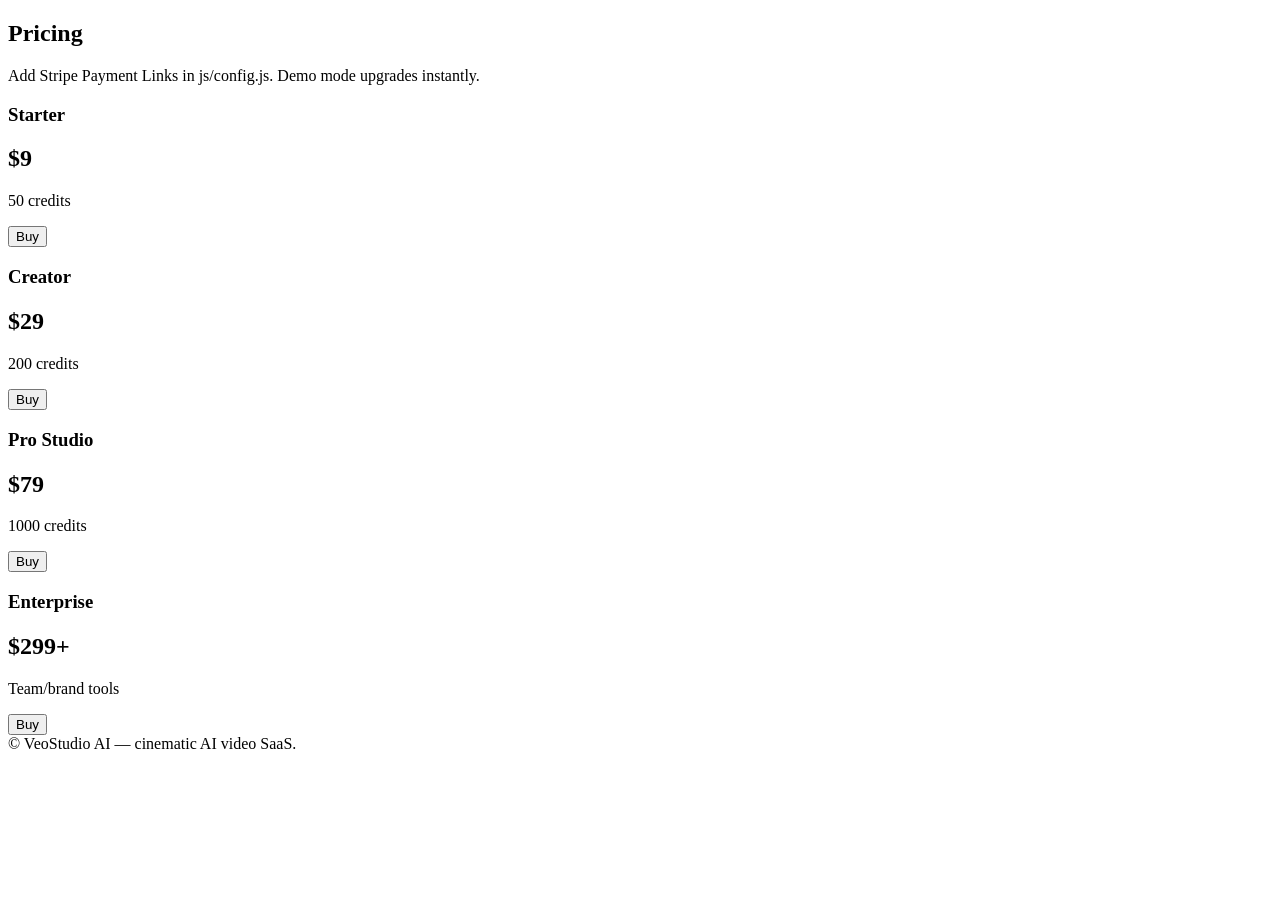
==== pricing.html @ dbd61279 "Add files via upload" ====
<!DOCTYPE html><html lang="en"><head><meta charset="UTF-8"><meta name="viewport" content="width=device-width,initial-scale=1.0"><title>Pricing</title><link rel="preconnect" href="https://fonts.googleapis.com"><link rel="preconnect" href="https://fonts.gstatic.com" crossorigin><link href="https://fonts.googleapis.com/css2?family=Inter:wght@400;650;800;900&display=swap" rel="stylesheet"><link rel="stylesheet" href="css/style.css"><script src="js/config.js"></script><script src="js/api.js"></script><script src="js/app.js"></script></head><body><div id="navMount"></div>
<div class="page shell"><div class="section"><h2>Pricing</h2><p>Add Stripe Payment Links in js/config.js. Demo mode upgrades instantly.</p><div class="grid grid-4"><div class="card"><h3>Starter</h3><h2>$9</h2><p>50 credits</p><button class="btn btn-primary" onclick="buy('starter',9)">Buy</button></div><div class="card"><h3>Creator</h3><h2>$29</h2><p>200 credits</p><button class="btn btn-primary" onclick="buy('creator',29)">Buy</button></div><div class="card"><h3>Pro Studio</h3><h2>$79</h2><p>1000 credits</p><button class="btn btn-primary" onclick="buy('pro',79)">Buy</button></div><div class="card"><h3>Enterprise</h3><h2>$299+</h2><p>Team/brand tools</p><button class="btn btn-primary" onclick="buy('enterprise',299)">Buy</button></div></div></div></div><script>async function buy(plan,amount){const u=requireUser();const link=VEO_CONFIG.STRIPE[plan];if(link&&!link.includes('PASTE_')){location.href=`${link}${link.includes('?')?'&':'?'}client_reference_id=${encodeURIComponent(u.email)}&ref=${encodeURIComponent(getRef())}`;return}const r=await API.call('upgrade',{email:u.email,plan,amount,ref:getRef()});if(r.ok){Store.setUser(r.user);alert('Demo upgrade complete');location.href='dashboard.html'}}</script>
<footer class="footer page">© VeoStudio AI — cinematic AI video SaaS.</footer><script>mountNav("pricing")</script></body></html>
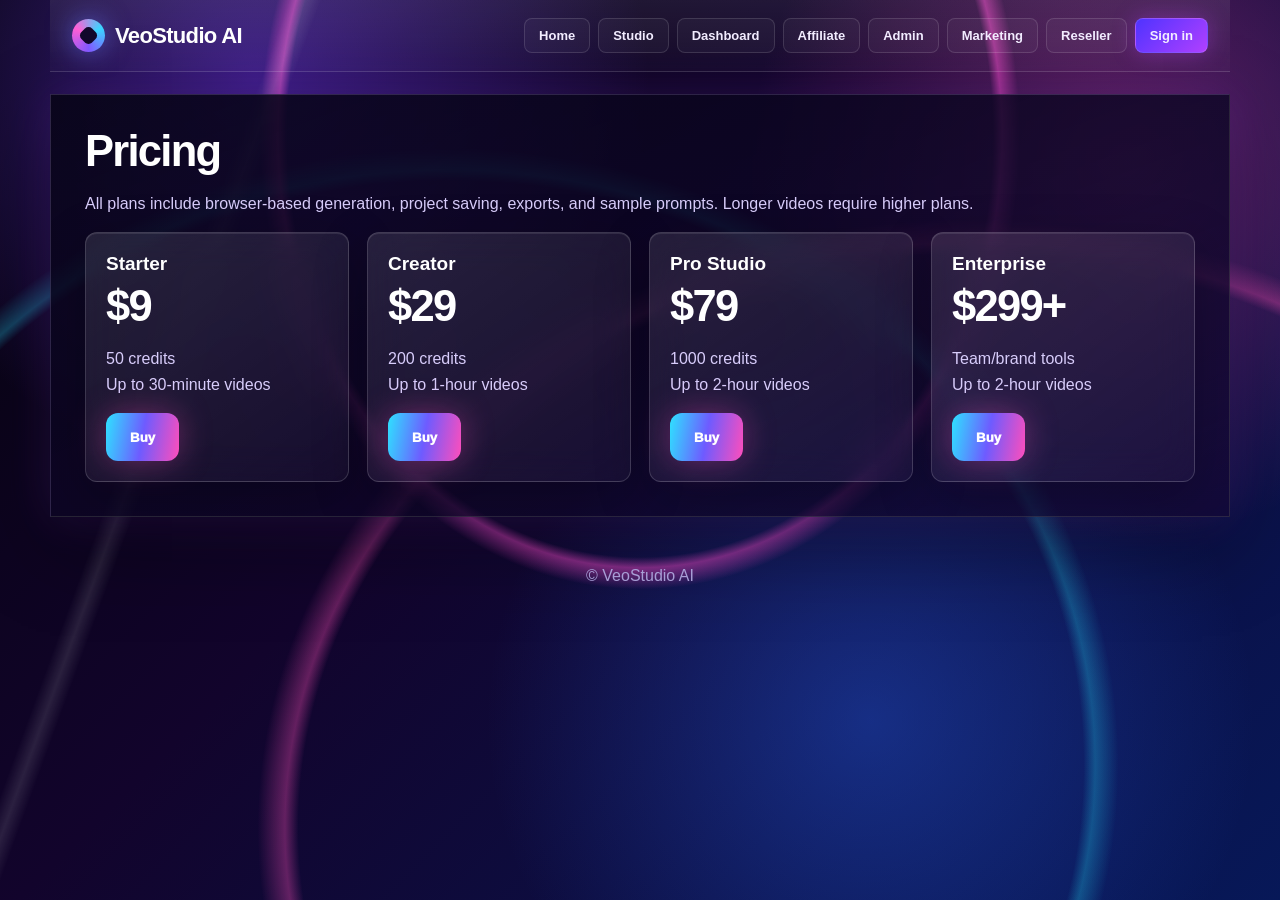
==== commit 95fc7707: "Revise pricing plans and descriptions in pricing.html Updated pricing page with new plan details and" ====
--- a/pricing.html
+++ b/pricing.html
@@ -1,3 +1,38 @@
-<!DOCTYPE html><html lang="en"><head><meta charset="UTF-8"><meta name="viewport" content="width=device-width,initial-scale=1.0"><title>Pricing</title><link rel="preconnect" href="https://fonts.googleapis.com"><link rel="preconnect" href="https://fonts.gstatic.com" crossorigin><link href="https://fonts.googleapis.com/css2?family=Inter:wght@400;650;800;900&display=swap" rel="stylesheet"><link rel="stylesheet" href="css/style.css"><script src="js/config.js"></script><script src="js/api.js"></script><script src="js/app.js"></script></head><body><div id="navMount"></div>
-<div class="page shell"><div class="section"><h2>Pricing</h2><p>Add Stripe Payment Links in js/config.js. Demo mode upgrades instantly.</p><div class="grid grid-4"><div class="card"><h3>Starter</h3><h2>$9</h2><p>50 credits</p><button class="btn btn-primary" onclick="buy('starter',9)">Buy</button></div><div class="card"><h3>Creator</h3><h2>$29</h2><p>200 credits</p><button class="btn btn-primary" onclick="buy('creator',29)">Buy</button></div><div class="card"><h3>Pro Studio</h3><h2>$79</h2><p>1000 credits</p><button class="btn btn-primary" onclick="buy('pro',79)">Buy</button></div><div class="card"><h3>Enterprise</h3><h2>$299+</h2><p>Team/brand tools</p><button class="btn btn-primary" onclick="buy('enterprise',299)">Buy</button></div></div></div></div><script>async function buy(plan,amount){const u=requireUser();const link=VEO_CONFIG.STRIPE[plan];if(link&&!link.includes('PASTE_')){location.href=`${link}${link.includes('?')?'&':'?'}client_reference_id=${encodeURIComponent(u.email)}&ref=${encodeURIComponent(getRef())}`;return}const r=await API.call('upgrade',{email:u.email,plan,amount,ref:getRef()});if(r.ok){Store.setUser(r.user);alert('Demo upgrade complete');location.href='dashboard.html'}}</script>
-<footer class="footer page">© VeoStudio AI — cinematic AI video SaaS.</footer><script>mountNav("pricing")</script></body></html>
+<!DOCTYPE html>
+<html lang="en">
+<head>
+<meta charset="UTF-8"><meta name="viewport" content="width=device-width,initial-scale=1.0">
+<title>Pricing — VeoStudio AI</title>
+<link rel="stylesheet" href="css/style.css">
+<script src="js/config.js"></script><script src="js/api.js"></script><script src="js/app.js"></script>
+</head>
+<body>
+<div id="navMount"></div>
+<div class="page shell">
+  <div class="section">
+    <h2>Pricing</h2>
+    <p>All plans include browser-based generation, project saving, exports, and sample prompts. Longer videos require higher plans.</p>
+    <div class="grid grid-4">
+      <div class="card"><h3>Starter</h3><h2>$9</h2><p>50 credits<br>Up to 30-minute videos</p><button class="btn btn-primary" onclick="buy('starter',9)">Buy</button></div>
+      <div class="card"><h3>Creator</h3><h2>$29</h2><p>200 credits<br>Up to 1-hour videos</p><button class="btn btn-primary" onclick="buy('creator',29)">Buy</button></div>
+      <div class="card"><h3>Pro Studio</h3><h2>$79</h2><p>1000 credits<br>Up to 2-hour videos</p><button class="btn btn-primary" onclick="buy('pro',79)">Buy</button></div>
+      <div class="card"><h3>Enterprise</h3><h2>$299+</h2><p>Team/brand tools<br>Up to 2-hour videos</p><button class="btn btn-primary" onclick="buy('enterprise',299)">Buy</button></div>
+    </div>
+  </div>
+</div>
+<footer class="footer page">© VeoStudio AI</footer>
+<script>
+mountNav("pricing");
+async function buy(plan,amount){
+  const u=requireUser();
+  const link=VEO_CONFIG.STRIPE[plan];
+  if(link && !link.includes("PASTE_")){
+    location.href=`${link}${link.includes("?")?"&":"?"}client_reference_id=${encodeURIComponent(u.email)}&ref=${encodeURIComponent(getRef())}`;
+    return;
+  }
+  const r=await API.call("upgrade",{email:u.email,plan,amount,ref:getRef()});
+  if(r.ok){Store.setUser(r.user);alert("Demo upgrade complete");location.href="dashboard.html";}
+}
+</script>
+</body>
+</html>
--- a/css/style.css
+++ b/css/style.css
@@ -0,0 +1,110 @@
+:root{
+  --bg:#070613; --panel:#12072b; --panel2:#1a0b3d; --stroke:rgba(255,255,255,.16);
+  --text:#fff; --muted:#d8cdfb; --cyan:#33d6ff; --blue:#4269ff; --pink:#ff4fbf; --purple:#7b3cff;
+  --green:#84ffd8; --warning:#ffcf5b; --red:#ff4d7d;
+  --glass:rgba(255,255,255,.075); --glass2:rgba(255,255,255,.12);
+  --shadow:0 28px 80px rgba(0,0,0,.38),0 0 45px rgba(153,67,255,.18);
+}
+*{box-sizing:border-box} html{scroll-behavior:smooth}
+body{
+  margin:0; color:var(--text); font-family:Inter,Arial,sans-serif; min-height:100vh; background:#05040d;
+}
+body::before{
+  content:""; position:fixed; inset:0; z-index:-3;
+  background:
+    radial-gradient(circle at 20% 9%, rgba(116,55,255,.48), transparent 30%),
+    radial-gradient(circle at 88% 18%, rgba(255,79,191,.35), transparent 28%),
+    radial-gradient(circle at 68% 80%, rgba(42,105,255,.35), transparent 34%),
+    linear-gradient(135deg,#05040d 0%, #12042c 42%, #071858 100%);
+}
+body::after{
+  content:""; position:fixed; inset:0; z-index:-2; pointer-events:none; opacity:.92;
+  background:
+    linear-gradient(110deg, transparent 0 18%, rgba(255,255,255,.12) 19%, transparent 20% 100%),
+    radial-gradient(ellipse at 50% 15%, transparent 0 39%, rgba(255,76,210,.55) 40%, transparent 42%),
+    radial-gradient(ellipse at 35% 85%, transparent 0 54%, rgba(34,211,238,.32) 55%, transparent 57%),
+    radial-gradient(ellipse at 76% 92%, transparent 0 49%, rgba(255,80,185,.38) 50%, transparent 52%);
+  filter:blur(.2px);
+}
+a{color:inherit;text-decoration:none} img,video,canvas{max-width:100%}
+.page{width:min(1180px,calc(100% - 32px)); margin:0 auto}
+.shell{border:1px solid rgba(255,255,255,.12); border-radius:0; overflow:hidden; background:linear-gradient(160deg, rgba(8,5,24,.9), rgba(20,8,54,.75)); box-shadow:var(--shadow); margin:22px auto}
+.nav{
+  height:72px; display:flex; justify-content:space-between; align-items:center; gap:16px;
+  padding:0 22px; border-bottom:1px solid rgba(255,255,255,.1);
+  background:linear-gradient(180deg,rgba(255,255,255,.08),rgba(255,255,255,.025));
+}
+.logo{display:flex;align-items:center;gap:10px;font-weight:900;font-size:22px;letter-spacing:-.03em}
+.mark{width:33px;height:33px;border-radius:50%;background:conic-gradient(from 60deg,#39d5ff,#8257ff,#ff5fd5,#39d5ff); position:relative; box-shadow:0 0 26px rgba(105,120,255,.6)}
+.mark::after{content:"";position:absolute;inset:9px;border-radius:5px;background:#12072b;transform:rotate(45deg)}
+.navlinks{display:flex;gap:8px;align-items:center;flex-wrap:wrap}
+.navlinks a,.top-chip{
+  padding:9px 14px; border:1px solid rgba(255,255,255,.13); border-radius:8px; font-size:13px; font-weight:800; color:#f2ecff;
+  background:rgba(255,255,255,.035);
+}
+.navlinks a:hover,.navlinks .active,.top-chip.active{background:linear-gradient(135deg,#4f33ff,#b040ff);box-shadow:0 0 22px rgba(188,69,255,.35)}
+.hero{
+  min-height:480px; padding:45px 34px 30px; position:relative; overflow:hidden;
+  background:
+    radial-gradient(circle at 14% 20%,rgba(96,30,255,.42),transparent 28%),
+    radial-gradient(circle at 82% 18%,rgba(255,79,191,.30),transparent 30%),
+    linear-gradient(180deg,rgba(255,255,255,.03),transparent);
+}
+.hero::after,.sweep{
+  content:""; position:absolute; left:-10%; right:-10%; bottom:70px; height:112px;
+  background:radial-gradient(ellipse at center, rgba(255,94,210,.72), transparent 56%);
+  transform:rotate(-5deg); filter:blur(9px); opacity:.92;
+}
+.hero-inner{position:relative; z-index:2; text-align:center; max-width:860px; margin:0 auto}
+h1{font-size:clamp(42px,5.7vw,73px);line-height:1.02;letter-spacing:-.065em;margin:24px 0 18px;text-shadow:0 0 28px rgba(255,255,255,.11)}
+h2{font-size:clamp(28px,3.4vw,44px);line-height:1.05;letter-spacing:-.04em;margin:0 0 14px}
+h3{margin:0 0 9px;font-size:19px} p{color:var(--muted);line-height:1.6}
+.lead{font-size:18px;color:#fff}
+.btn{
+  border:1px solid rgba(255,255,255,.14); border-radius:12px; padding:13px 24px; min-height:48px;
+  color:white; font-weight:950; display:inline-flex; align-items:center; justify-content:center; gap:9px; cursor:pointer;
+  background:rgba(255,255,255,.07); transition:.18s ease; box-shadow:0 18px 38px rgba(0,0,0,.22)
+}
+.btn:hover{transform:translateY(-2px);filter:saturate(1.14)}
+.btn-primary{background:linear-gradient(100deg,#2ee2ff,#6e5bff,#ff4ebb); border:0; box-shadow:0 0 32px rgba(255,80,190,.35)}
+.btn-dark{background:rgba(11,8,33,.55)}
+.btn-small{min-height:38px;padding:8px 13px;font-size:12px}
+.toolbar{
+  display:flex; justify-content:center; gap:20px; flex-wrap:wrap; padding:18px; margin:42px -34px -30px;
+  background:rgba(0,0,0,.24); border-top:1px solid rgba(255,255,255,.08); border-bottom:1px solid rgba(255,255,255,.08)
+}
+.tool{display:flex;gap:8px;align-items:center;font-size:13px;font-weight:900;color:#f7f2ff}.tool i{font-style:normal;filter:drop-shadow(0 0 10px currentColor)}
+.section{padding:34px}.grid{display:grid;gap:18px}.grid-2{grid-template-columns:repeat(2,1fr)}.grid-3{grid-template-columns:repeat(3,1fr)}.grid-4{grid-template-columns:repeat(4,1fr)}
+.card,.glass{
+  border:1px solid var(--stroke); border-radius:12px; background:linear-gradient(145deg,rgba(255,255,255,.105),rgba(255,255,255,.035));
+  box-shadow:0 18px 55px rgba(0,0,0,.24), inset 0 1px 0 rgba(255,255,255,.09); backdrop-filter:blur(18px)
+}
+.card{padding:20px}.card:hover{background:linear-gradient(145deg,rgba(255,255,255,.135),rgba(255,255,255,.052))}
+.demo-row{display:grid;grid-template-columns:repeat(4,1fr);gap:14px;margin-top:22px}
+.thumb{
+  height:110px; border-radius:8px; overflow:hidden; position:relative; margin-bottom:10px;
+  background:
+    radial-gradient(circle at 35% 35%,rgba(255,255,255,.95),transparent 6%),
+    radial-gradient(circle at 70% 25%,rgba(255,80,190,.9),transparent 7%),
+    linear-gradient(135deg,#23064f,#294bff 45%,#ff42bc);
+  border:1px solid rgba(255,255,255,.18)
+}
+.thumb::before{content:"";position:absolute;left:-15%;right:-15%;bottom:18px;height:15px;background:linear-gradient(90deg,transparent,#fff,transparent);filter:blur(5px);transform:rotate(-9deg)}
+.thumb::after{content:"▶";position:absolute;inset:0;display:grid;place-items:center;font-size:26px;text-shadow:0 0 18px #fff}
+.demo-title{text-align:center;font-size:14px;font-weight:950}
+.app-layout{display:grid;grid-template-columns:1.28fr .72fr;gap:18px;padding:18px}
+.panel{padding:18px;border-radius:12px}.studio-title{font-size:28px;font-weight:900;margin:0}.field{margin-bottom:14px}.field label{display:block;font-size:15px;font-weight:900;margin-bottom:7px}
+input,textarea,select{
+  width:100%;border:1px solid rgba(255,255,255,.14);border-radius:9px;background:rgba(0,0,0,.18);
+  color:white;padding:13px 14px;outline:none;font:inherit
+}
+textarea{min-height:112px;resize:vertical}select option{color:#111}
+.upload-line{display:grid;grid-template-columns:1fr 86px;gap:10px;margin:10px 0}.upload-label{padding:12px;border:1px solid rgba(255,255,255,.14);border-radius:9px;background:rgba(0,0,0,.14);font-weight:850}
+.preview-box{height:210px;border-radius:10px;background:linear-gradient(135deg,#112270,#0c0a25 45%,#ff3aa9);overflow:hidden;position:relative;border:1px solid rgba(255,255,255,.13)}
+.preview-box::after{content:"Generating...";position:absolute;inset:0;display:grid;place-items:center;font-size:26px;font-weight:950;text-shadow:0 0 20px #fff;background:rgba(4,2,12,.25)}
+.progress{height:7px;border-radius:10px;background:rgba(255,255,255,.12);overflow:hidden;margin:12px 0}.progress span{display:block;height:100%;width:64%;background:linear-gradient(90deg,#21dcff,#ff4ebd)}
+.status{text-align:center;color:#c8fff5;font-weight:850;font-size:13px}.stat b{font-size:28px}.stats-grid{display:grid;grid-template-columns:repeat(3,1fr);gap:10px}.stat-card{padding:14px;border-radius:9px;background:rgba(255,255,255,.07);border:1px solid rgba(255,255,255,.12)}
+.sidebar{display:flex;flex-direction:column;gap:8px}.sidebar a{padding:13px;border-radius:9px;font-weight:900;background:rgba(255,255,255,.055)}.sidebar a.active,.sidebar a:hover{background:linear-gradient(90deg,rgba(113,55,255,.7),rgba(255,79,191,.36))}
+.table{width:100%;border-collapse:collapse}.table th,.table td{text-align:left;padding:11px;border-bottom:1px solid rgba(255,255,255,.1);font-size:13px}.badge{border-radius:999px;background:rgba(46,226,255,.16);color:#d8fdff;padding:6px 9px;font-size:12px;font-weight:900}.result{white-space:pre-wrap;font-size:13px;line-height:1.5;color:#f7efff}
+.footer{text-align:center;color:#a89ed6;padding:28px}
+@media(max-width:900px){.app-layout,.grid-2,.grid-3,.grid-4,.demo-row{grid-template-columns:1fr}.nav{height:auto;align-items:flex-start;flex-direction:column}.hero{padding:30px 18px}.toolbar{margin-left:-18px;margin-right:-18px}h1{font-size:42px}}
